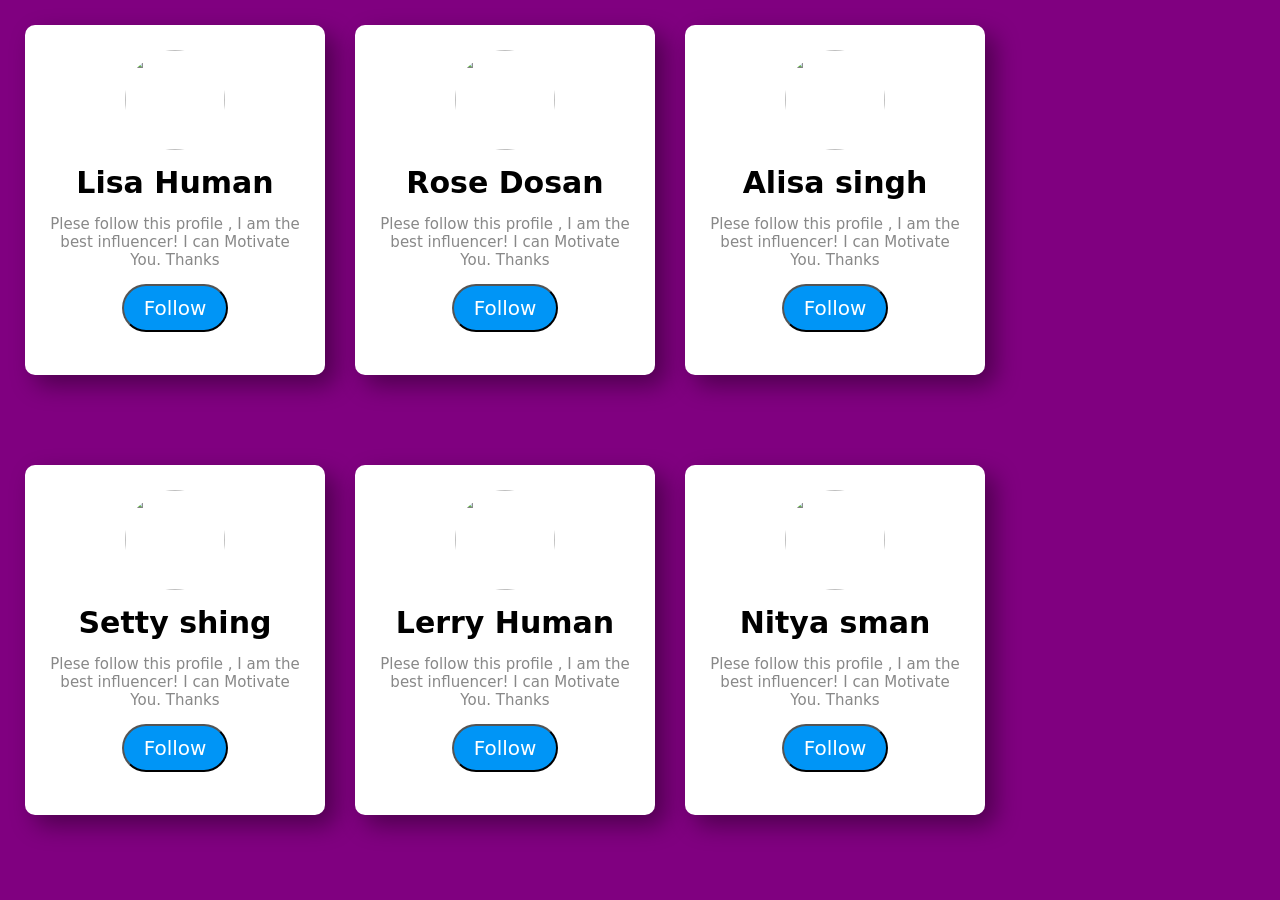
==== p/index.html @ 4f78a6f7 "first commit" ====
<!doctype html>
<html lang="en">
  <head>
    <meta charset="UTF-8" />
    <meta name="viewport" content="width=device-width, initial-scale=1.0" />
    <title>Document</title>
    <link rel="stylesheet" href="style.css" />
  </head>
  <body>
    <div class="main">
      <div class="card">
        <img
          src="https://images.unsplash.com/photo-1750566585628-f3abee979817?w=600&auto=format&fit=crop&q=60&ixlib=rb-4.1.0&ixid=NHwxMjA3fDA%3D"
          alt=""
        />
        <h3>Lisa Human</h3>
        <p>
          Plese follow this profile , I am the best influencer! I can Motivate
          You. Thanks
        </p>
        <button>Follow</button>
      </div>
      <div class="card">
        <img
          src="https://plus.unsplash.com/premium_photo-1685125885239-327f250afbbb?q=80&w=1974&auto=format&fit=crop&ixlib=rb-4.1.0&ixid=NHwxMjA3fDA%3D"
          alt=""
        />
        <h3>Rose Dosan</h3>
        <p>
          Plese follow this profile , I am the best influencer! I can Motivate
          You. Thanks
        </p>
        <button>Follow</button>
      </div>
      <div class="card">
        <img
          src="https://images.unsplash.com/photo-1611145434336-2324aa4079cd?w=600&auto=format&fit=crop&q=60&ixlib=rb-4.1.0&ixid=NHwxMjA3fDA%3D"
          alt=""
        />
        <h3>Alisa singh</h3>
        <p>
          Plese follow this profile , I am the best influencer! I can Motivate
          You. Thanks
        </p>
        <button>Follow</button>
      </div>
      <div class="card">
        <img
          src="https://plus.unsplash.com/premium_photo-1677368597077-009727e906db?w=600&auto=format&fit=crop&q=60&ixlib=rb-4.1.0&ixid=NHwxMjA3fDA%3D"
          alt=""
        />
        <h3>Setty shing</h3>
        <p>
          Plese follow this profile , I am the best influencer! I can Motivate
          You. Thanks
        </p>
        <button>Follow</button>
      </div>
      <div class="card">
        <img
          src="https://plus.unsplash.com/premium_photo-1677368597077-009727e906db?w=600&auto=format&fit=crop&q=60&ixlib=rb-4.1.0&ixid=NHwxMjA3fDA%3D"
          alt=""
        />
        <h3>Lerry Human</h3>
        <p>
          Plese follow this profile , I am the best influencer! I can Motivate
          You. Thanks
        </p>
        <button>Follow</button>
      </div>
      <div class="card">
        <img
          src="https://plus.unsplash.com/premium_photo-1677368597077-009727e906db?w=600&auto=format&fit=crop&q=60&ixlib=rb-4.1.0&ixid=NHwxMjA3fDA%3D"
          alt=""
        />
        <h3>Nitya sman</h3>
        <p>
          Plese follow this profile , I am the best influencer! I can Motivate
          You. Thanks
        </p>
        <button>Follow</button>
      </div>
    </div>
  </body>
</html>
---- p/style.css ----
* {
  padding: 0;
  margin: 0;
  box-sizing: border-box;
  font-family:
    system-ui,
    -apple-system,
    BlinkMacSystemFont,
    "Segoe UI",
    Roboto,
    Oxygen,
    Ubuntu,
    Cantarell,
    "Open Sans",
    "Helvetica Neue",
    sans-serif;
}
html,
body {
  width: 100%;
  height: 100%;
}
.main {
  height: 100%;
  width: 100%;
  background-color: purple;
  padding: 25px;
  display: flex;
  flex-wrap: wrap;
  gap: 30px;
}
.card {
  height: 350px;
  width: 300px;
  background-color: white;
  border-radius: 10px;
  box-shadow: 10px 10px 25px rgba(0, 0, 0, 0.397);
  display: flex;
  gap: 15px;
  align-items: center;
  flex-direction: column;
  padding: 25px;
}
.card img {
  height: 100px;
  width: 100px;
  object-fit: cover;
  border-radius: 50%;
}
.card h3 {
  font-size: 30px;
}
.card p {
  font-size: 15px;
  font-weight: 500;
  color: #888;
  text-align: center;
}
.card button {
  font-size: 20px;
  border-radius: 30px;
  color: white;
  padding: 10px 20px;
  background-color: #0095f6;
  cursor: pointer;
}
button:hover {
  background-color: transparent;
  border-color: black;
  color: black;
}
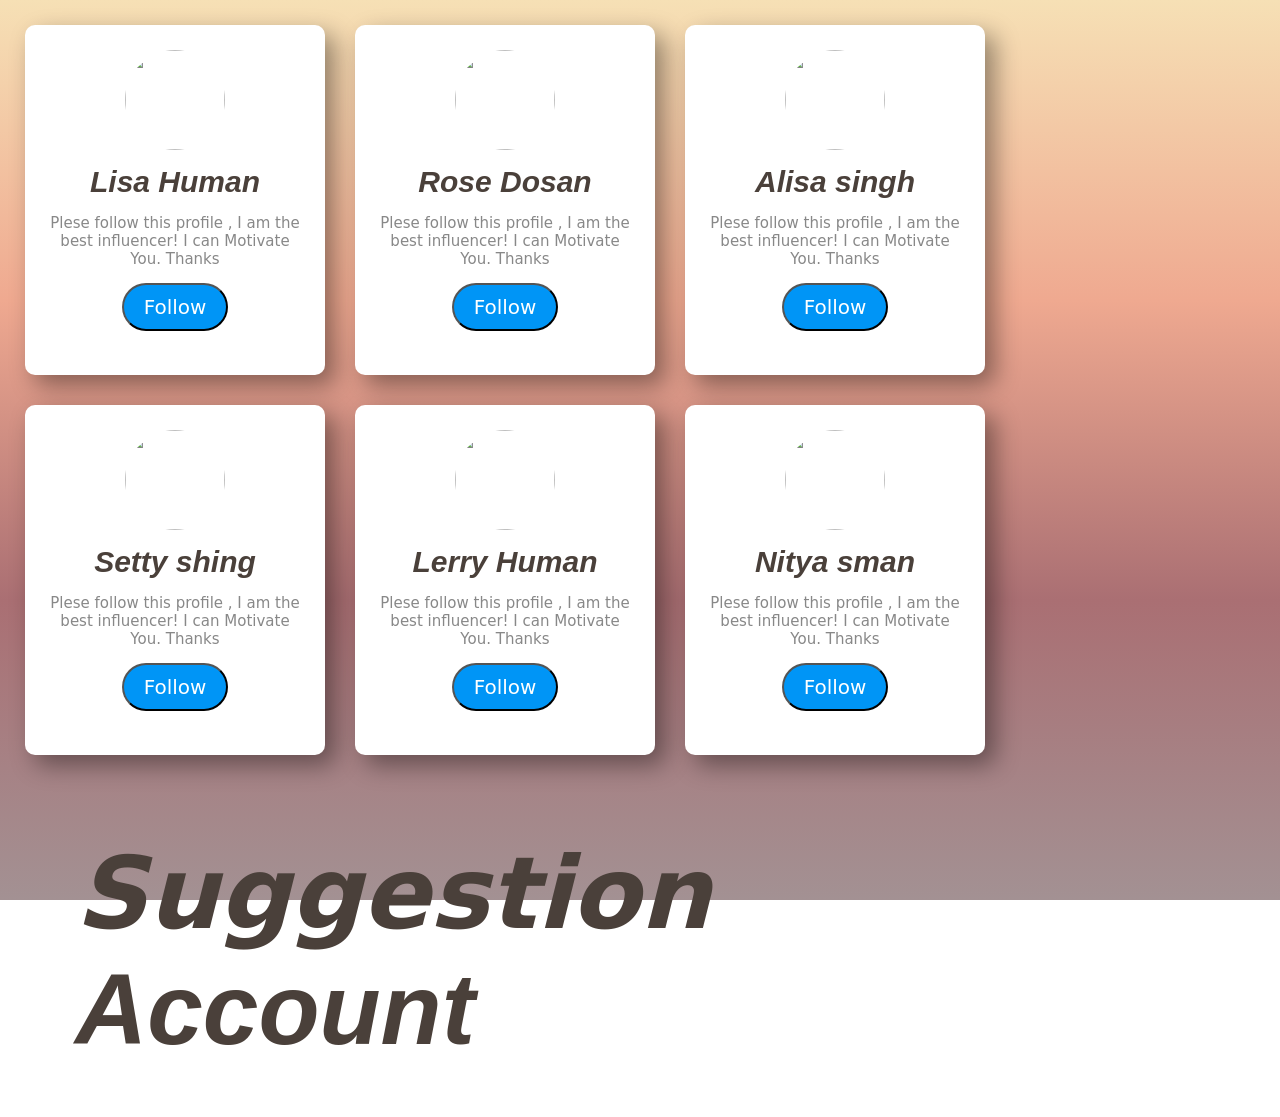
==== commit c1d5b481: "Upadate CSS" ====
--- a/p/index.html
+++ b/p/index.html
@@ -34,7 +34,7 @@
       </div>
       <div class="card">
         <img
-          src="https://images.unsplash.com/photo-1611145434336-2324aa4079cd?w=600&auto=format&fit=crop&q=60&ixlib=rb-4.1.0&ixid=NHwxMjA3fDA%3D"
+          src="https://images.unsplash.com/photo-1598507619174-04d674f7fb95?q=80&w=687&auto=format&fit=crop&ixlib=rb-4.1.0&ixid=NHwxMjA3fDA%3D"
           alt=""
         />
         <h3>Alisa singh</h3>
@@ -46,7 +46,7 @@
       </div>
       <div class="card">
         <img
-          src="https://plus.unsplash.com/premium_photo-1677368597077-009727e906db?w=600&auto=format&fit=crop&q=60&ixlib=rb-4.1.0&ixid=NHwxMjA3fDA%3D"
+          src="https://images.unsplash.com/photo-1609505848912-b7c3b8b4beda?q=80&w=765&auto=format&fit=crop&ixlib=rb-4.1.0&ixid=NHwxMjA3fDA%3D"
           alt=""
         />
         <h3>Setty shing</h3>
@@ -58,7 +58,7 @@
       </div>
       <div class="card">
         <img
-          src="https://plus.unsplash.com/premium_photo-1677368597077-009727e906db?w=600&auto=format&fit=crop&q=60&ixlib=rb-4.1.0&ixid=NHwxMjA3fDA%3D"
+          src="https://plus.unsplash.com/premium_photo-1670282393309-70fd7f8eb1ef?q=80&w=687&auto=format&fit=crop&ixlib=rb-4.1.0&ixid=NHwxMjA3fDA%3D"
           alt=""
         />
         <h3>Lerry Human</h3>
@@ -70,7 +70,7 @@
       </div>
       <div class="card">
         <img
-          src="https://plus.unsplash.com/premium_photo-1677368597077-009727e906db?w=600&auto=format&fit=crop&q=60&ixlib=rb-4.1.0&ixid=NHwxMjA3fDA%3D"
+          src="https://images.unsplash.com/photo-1529626455594-4ff0802cfb7e?q=80&w=687&auto=format&fit=crop&ixlib=rb-4.1.0&ixid=NHwxMjA3fDA%3D"
           alt=""
         />
         <h3>Nitya sman</h3>
@@ -80,6 +80,10 @@
         </p>
         <button>Follow</button>
       </div>
+      <div id="suggestion">
+        <h1>Suggestion</h1>
+        <h3>Account</h3>
+      </div>
     </div>
   </body>
 </html>
--- a/p/style.css
+++ b/p/style.css
@@ -23,7 +23,7 @@
 .main {
   height: 100%;
   width: 100%;
-  background-color: purple;
+  background: linear-gradient(#f6e0b5, #efa990, #aa6f73, #a39193);
   padding: 25px;
   display: flex;
   flex-wrap: wrap;
@@ -69,3 +69,19 @@
   border-color: black;
   color: black;
 }
+h3 {
+  font-size: 100px;
+  font-weight: 100px;
+  font-family: "Gill Sans", "Gill Sans MT", Calibri, "Trebuchet MS", sans-serif;
+  font-style: italic;
+  color: #4a403a;
+}
+h1 {
+  font-size: 100px;
+  font-weight: 100px;
+  font-style: oblique;
+  color: #4a403a;
+}
+#suggestion {
+  padding: 50px;
+}
